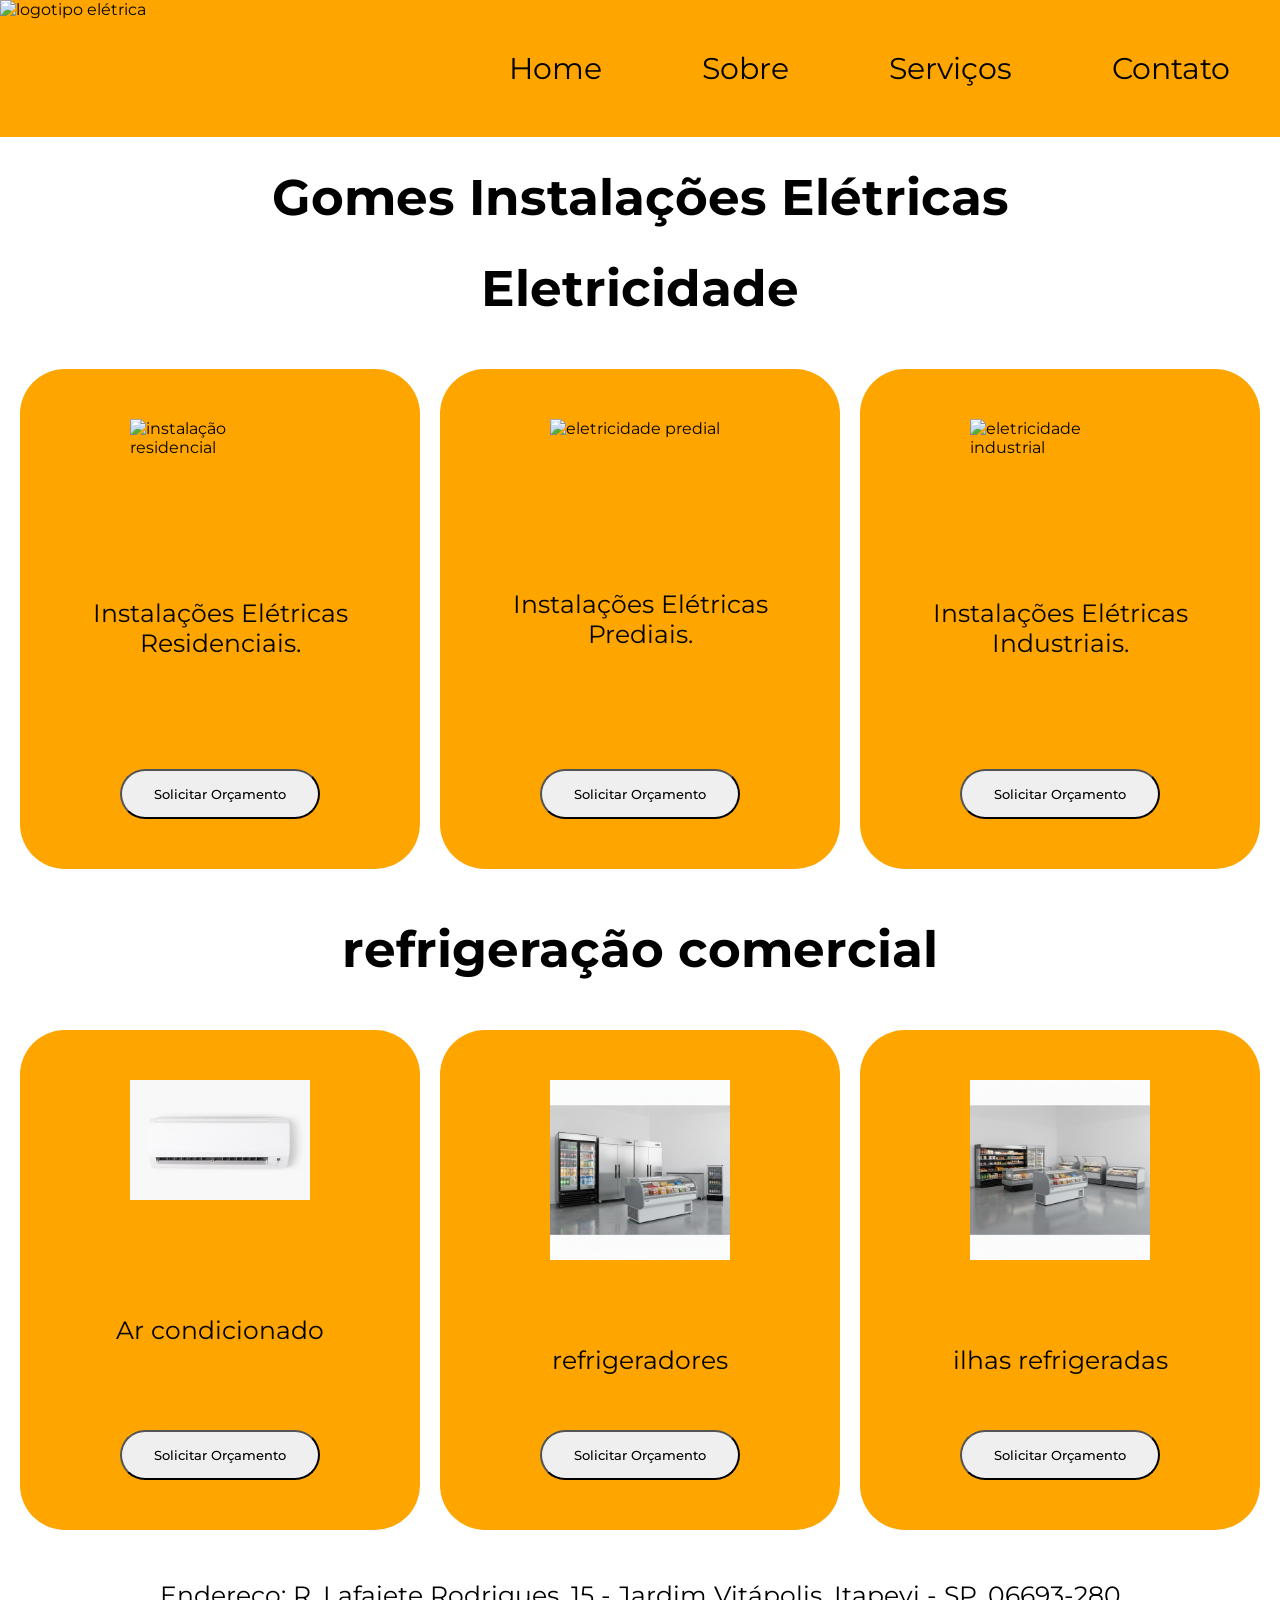
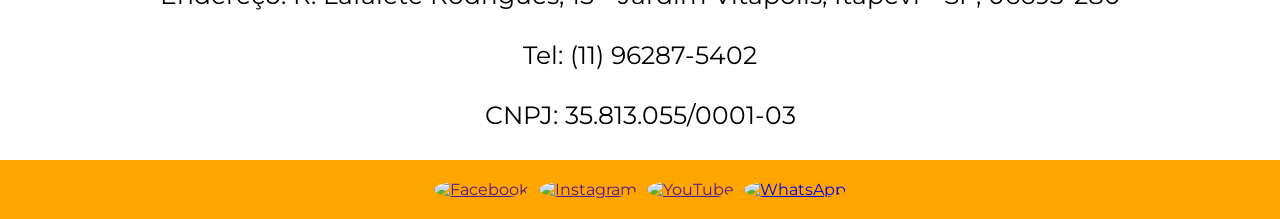
==== index.html @ 7b9756ac "atualizei atualizado" ====
<!DOCTYPE html>
<html lang="pt-br">

<head>
  <meta charset="UTF-8" />
  <meta name="viewport" content="width=device-width, initial-scale=1.0" />
  <link rel="stylesheet" href="style.css" />
  <link rel="shortcut icon" href="fotos/logotipo-eletrica.png" type="image/x-icon" />
</head>
<header>
  <div class="logotipo">
    <img src="fotos/logotipo-eletrica.png" alt="logotipo elétrica" />
  </div>
  <nav>
    <ul id="menu">
      <li class="fechar-mobile">X</li>
      <li><a href="index.html">Home</a></li>
      <li><a href="sobre.html">Sobre</a></li>
      <li><a href="servicos.html">Serviços</a></li>
      <li><a href="contato.html">Contato</a></li>
    </ul>
  </nav>
  <div class="menu-burguer">
    <!-- <a href="https://www.flaticon.com/free-icons/drawer" title="drawer icons">Drawer icons created by Boris farias - Flaticon</a> -->
    <img src="fotos/menu-burguer.png" alt="menu burguer" />
  </div>
</header>

<body>
  <h1>Gomes Instalações Elétricas</h1>
  <h2>Eletricidade</h2>
  <div class="container">
    <div class="cards">
      <img src="fotos/instalação residencial.jpg" alt="instalação residencial" />
      <p>Instalações Elétricas Residenciais.</p>
      <a href="https://wa.me/5511962875402" target="_blank"><button>Solicitar Orçamento</button></a>
    </div>
    <div class="cards">
      <img src="fotos/eletricidade predial.jpg" alt="eletricidade predial" />
      <p>Instalações Elétricas Prediais.</p>
      <a href="https://wa.me/5511962875402" target="_blank"><button>Solicitar Orçamento</button></a>
    </div>
    <div class="cards">
      <img src="fotos/eletricidade industrial.jpg" alt="eletricidade industrial" />
      <p>Instalações Elétricas Industriais.</p>
      <a href="https://wa.me/5511962875402" target="_blank"><button>Solicitar Orçamento</button></a>
    </div>
  </div>
  <h2>refrigeração comercial</h2>
  <div class="container">
    <div class="cards">
      <img src="fotos/ar condicionado.jpg" alt="refrigeração comercial">
      <p>Ar condicionado</p>
      <a href="https://wa.me/5511962875402" target="_blank"><button>Solicitar Orçamento</button></a>
    </div>
    <div class="cards">
      <img src="fotos/refrigeradores.png" alt="refrigeração comercial">
      <p>refrigeradores</p>
      <a href="https://wa.me/5511962875402" target="_blank"><button>Solicitar Orçamento</button></a>
    </div>
    <div class="cards">
      <img src="fotos/ilhas refrigeradas.png" alt="refrigeração comercial">
      <p>ilhas refrigeradas</p>
      <a href="https://wa.me/5511962875402" target="_blank"><button>Solicitar Orçamento</button></a>
    </div>
  </div>
  <p>
    Endereço: R. Lafaiete Rodrigues, 15 - Jardim Vitápolis, Itapevi - SP,
    06693-280
  </p>
  <p>Tel: (11) 96287-5402</p>
  <p>CNPJ: 35.813.055/0001-03</p>
  <footer id="redes-sociais">
    <a href=""><img src="fotos/logo-facebook.jpg" alt="Facebook" /></a>
    <a href=""><img src="fotos/logo-instagram.jpg" alt="Instagram" /></a>
    <a href=""><img src="fotos/logo-youtube.jpg" alt="YouTube" /></a>
    <a href="https://wa.me/5511962875402" target="_blank"><img src="fotos/logo-whatssap.jpg" alt="WhatsApp" /></a>
  </footer>
  <script src="scripts.js"></script>
</body>

</html>
---- style.css ----
/* Importa a Fonte do Google */
@import url('https://fonts.googleapis.com/css2?family=Montserrat:ital,wght@0,100..900;1,100..900&display=swap');

/* ================= RESET E BASE ================= */
* {
  margin: 0;
  padding: 0;
  box-sizing: border-box;
}

body {
  font-family: "Montserrat", sans-serif;
  background-color: white;
}

/* ================= HEADER ================= */
header {
  display: flex;
  justify-content: space-between;
  align-items: stretch;
  background-color: orange;
}

div.logotipo {
  display: flex;
  align-items: center;
}

div.logotipo img {
  height: 100%;
}

nav ul {
  display: flex;
  justify-content: space-between;
  list-style: none;
}

nav li a {
  font-size: 30px;
  text-decoration: none;
  color: black;
  padding: 50px;
}

nav a {
  display: flex;
  align-items: center;
}

nav a:hover {
  cursor: pointer;
  background-color: white;
  border-radius: 50%;
}

div.menu-burguer,
nav>ul>li.fechar-mobile {
  display: none;
  cursor: pointer;
  padding-right: 20px;
}

/* ================= TEXTOS ================= */
h1 {
  text-align: center;
  font-size: 50px;
  margin: 30px 0;
}

h2 {
  text-align: center;
  font-size: 50px;
  margin: 30px 0;
}

p {
  text-align: center;
  font-size: 25px;
  margin: 30px 0;
}

/* ================= CONTAINER E CARDS ================= */
div.container {
  display: grid;
  grid-template-columns: repeat(3, 1fr);
  gap: 20px;
  justify-items: center;
  padding: 20px;
}

div.cards {
  display: flex;
  flex-direction: column;
  align-items: center;
  justify-content: space-between;
  background-color: orange;
  border-radius: 45px;
  padding: 50px 20px;
  width: 100%;
  max-width: 500px;
  min-height: 500px;
  box-sizing: border-box;
}

div.cards img {
  width: 50%;
  margin-bottom: 20px;
}

div.cards p {
  margin-bottom: 20px;
}

div.cards button {
  width: 200px;
  height: 50px;
  font-family: "Montserrat", sans-serif;
  font-weight: 500;
  border-radius: 45px;
  cursor: pointer;
  text-align: center;
}

/* ================= BOTÕES ================= */
button:hover {
  transform: scale(1.05);
  transition: 0.4s ease-in-out;
  background-color: orange;
}

/* ================= FORMULÁRIO ================= */
form,
legend {
  display: flex;
  align-items: center;
  justify-content: center;
  font-size: 30px;
}

form fieldset {
  border: 2px solid orange;
  border-radius: 20px;
  padding: 30px;
  margin: 30px auto;
  max-width: 800px;
  background-color: #fff8f0;
  display: flex;
  flex-direction: column;
  gap: 20px;
}

form label {
  font-size: 1.2rem;
  font-weight: 600;
  color: black;
}

form input[type="text"],
form input[type="email"],
form input[type="tel"],
form textarea {
  width: 100%;
  padding: 12px;
  border-radius: 15px;
  border: 2px solid orange;
  font-size: 1rem;
  font-family: "Montserrat", sans-serif;
}

form input:focus,
form textarea:focus {
  border-color: black;
  outline: none;
  background-color: #fff8f0;
}

form .input {
  display: flex;
  justify-content: center;
  gap: 15px;
}

form .input input[type="submit"],
form .input input[type="reset"] {
  width: 150px;
  padding: 12px 0;
  border-radius: 45px;
  border: 2px solid orange;
  background-color: orange;
  color: white;
  cursor: pointer;
}

form .input input[type="submit"]:hover,
form .input input[type="reset"]:hover {
  background-color: white;
  color: orange;
  transform: scale(1.05);
}

/* ================= RODAPÉ ================= */
div.rodapé {
  text-align: center;
  padding: 10px 0;
}

footer#redes-sociais {
  display: flex;
  justify-content: center;
  gap: 10px;
  background-color: orange;
  padding: 20px 0;
}

footer#redes-sociais img {
  width: 50px;
  height: 50px;
  border-radius: 50%;
  cursor: pointer;
}

footer#redes-sociais img:hover {
  border: 5px solid white;
}

/* ================= RESPONSIVO ================= */

/* Tablets e telas médias */
@media (max-width: 1024px) {
  nav ul {
    display: none;
  }

  div.menu-burguer {
    display: flex;
    align-items: center;
  }

  div.menu-burguer img {
    width: 64px;
  }

  nav ul.menu-mobile {
    display: flex;
    flex-direction: column;
    position: fixed;
    top: 0;
    left: 0;
    width: 100vw;
    height: 100vh;
    background-color: orange;
    padding-top: 100px;
    /* espaço para o topo */
    align-items: center;
    gap: 20px;
  }

  nav>ul.menu-mobile>li.fechar-mobile {
    position: absolute;
    top: 20px;
    right: 20px;
    font-size: 2rem;
  }

  div.container {
    grid-template-columns: repeat(2, 1fr);
  }
}

/* Smartphones maiores */
@media (max-width: 768px) {
  div.container {
    grid-template-columns: 1fr;
  }

  div.menu-burguer img {
    width: 56px;
  }
}

/* Smartphones médios */
@media (max-width: 500px) {
  div.cards {
    width: 90vw;
  }

  div.menu-burguer img {
    width: 40px;
  }
}

/* Celular retrato */
@media screen and (max-width: 768px) and (orientation: portrait) {
  div.container {
    grid-template-columns: 1fr;
  }

  nav ul.menu-mobile li a {
    font-size: 30px;
    /* mantém fonte grande */
    padding: 20px 0;
    /* reduz padding vertical para não cortar texto */
    display: flex;
    justify-content: center;
    align-items: center;
  }
}

/* Celular paisagem */
@media screen and (max-width: 768px) and (orientation: landscape) {
  div.container {
    grid-template-columns: 1fr 1fr;
    justify-items: center;
  }

  nav ul.menu-mobile {
    flex-direction: column;
    /* mantém empilhado */
    justify-content: center;
    align-items: center;
    padding-top: 40px;
    /* ajusta topo para caber texto */
    gap: 8px;
    /* reduz gap para caber tudo */
  }

  nav ul.menu-mobile li a {
    font-size: 30px;
    /* mantém fonte grande */
    padding: 4px 0;
    /* reduz padding vertical para não cortar */
    display: flex;
    justify-content: center;
    align-items: center;
  }

  nav>ul.menu-mobile>li.fechar-mobile {
    font-size: 2rem;
    top: 20px;
    right: 20px;
    position: absolute;
  }
}
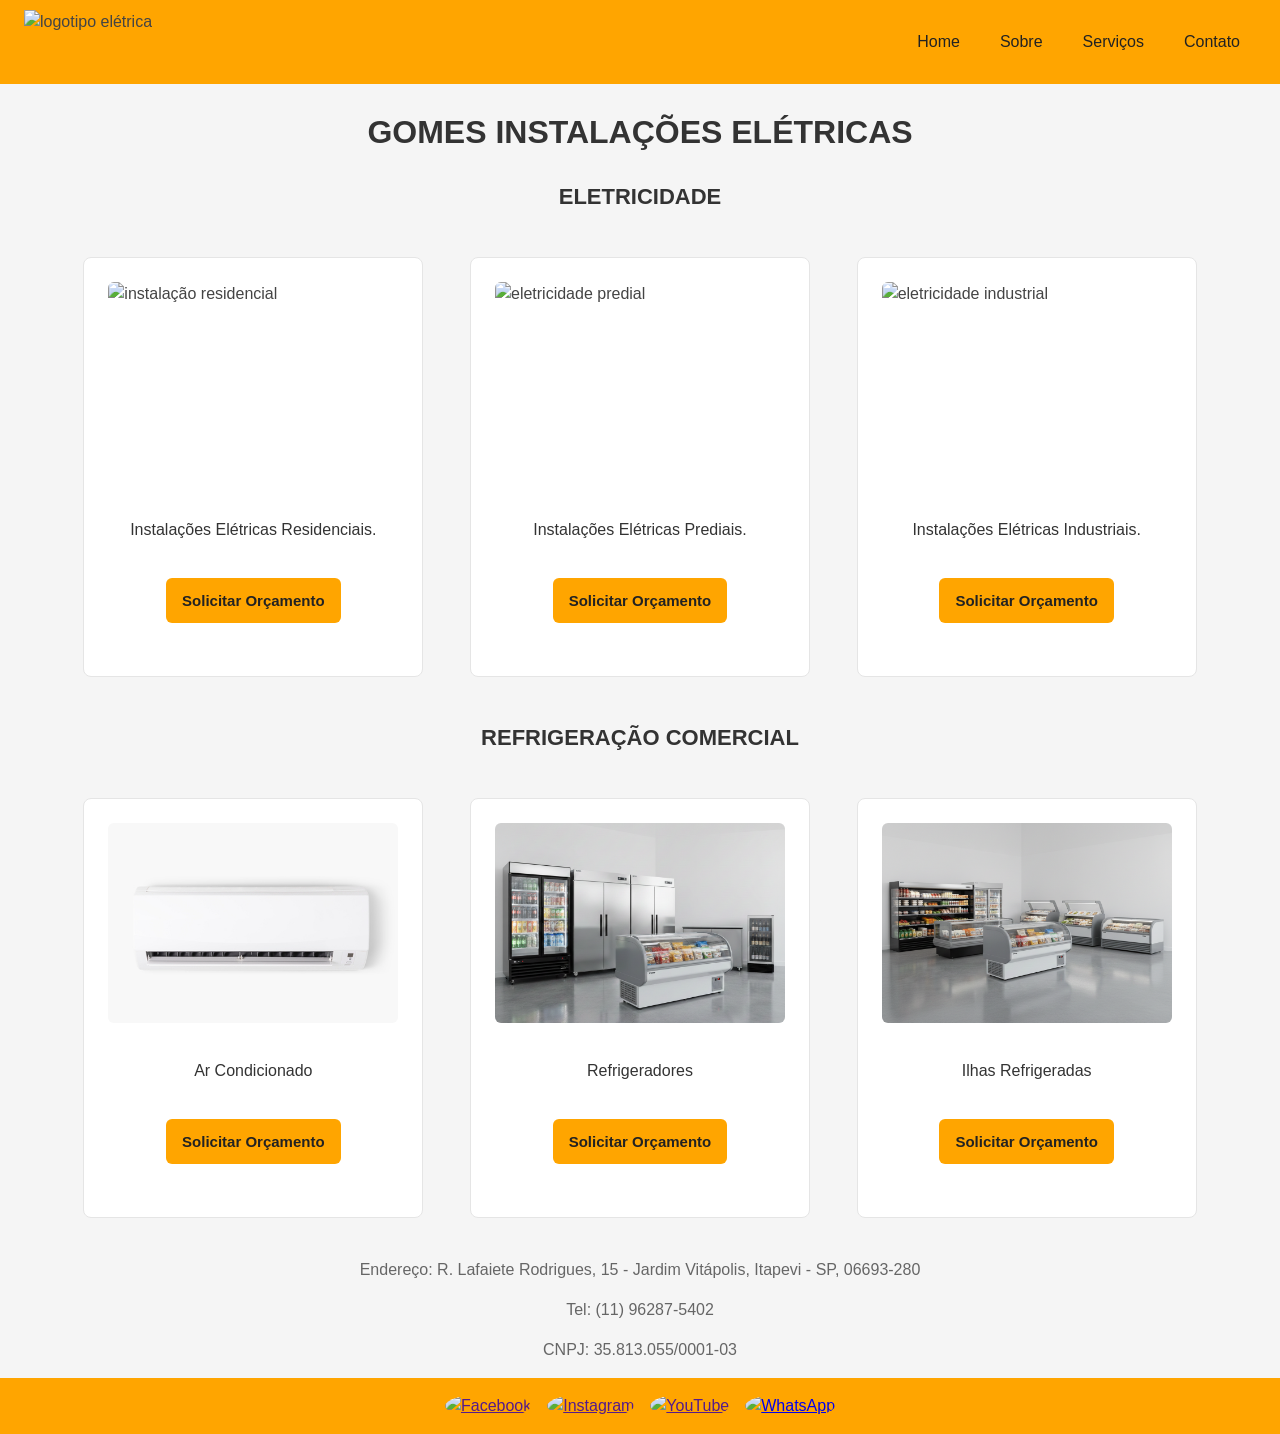
==== commit b6df087f: "[style] Ajustando e Refatorando CSS e Design de Interface" ====
--- a/index.html
+++ b/index.html
@@ -7,69 +7,73 @@
   <link rel="stylesheet" href="style.css" />
   <link rel="shortcut icon" href="fotos/logotipo-eletrica.png" type="image/x-icon" />
 </head>
-<header>
-  <div class="logotipo">
-    <img src="fotos/logotipo-eletrica.png" alt="logotipo elétrica" />
-  </div>
-  <nav>
-    <ul id="menu">
-      <li class="fechar-mobile">X</li>
-      <li><a href="index.html">Home</a></li>
-      <li><a href="sobre.html">Sobre</a></li>
-      <li><a href="servicos.html">Serviços</a></li>
-      <li><a href="contato.html">Contato</a></li>
-    </ul>
-  </nav>
-  <div class="menu-burguer">
-    <!-- <a href="https://www.flaticon.com/free-icons/drawer" title="drawer icons">Drawer icons created by Boris farias - Flaticon</a> -->
-    <img src="fotos/menu-burguer.png" alt="menu burguer" />
-  </div>
-</header>
 
 <body>
-  <h1>Gomes Instalações Elétricas</h1>
-  <h2>Eletricidade</h2>
-  <div class="container">
-    <div class="cards">
-      <img src="fotos/instalação residencial.jpg" alt="instalação residencial" />
-      <p>Instalações Elétricas Residenciais.</p>
-      <a href="https://wa.me/5511962875402" target="_blank"><button>Solicitar Orçamento</button></a>
+  <header>
+    <div class="logotipo">
+      <img src="fotos/logotipo-eletrica.png" alt="logotipo elétrica" />
     </div>
-    <div class="cards">
-      <img src="fotos/eletricidade predial.jpg" alt="eletricidade predial" />
-      <p>Instalações Elétricas Prediais.</p>
-      <a href="https://wa.me/5511962875402" target="_blank"><button>Solicitar Orçamento</button></a>
+    <nav>
+      <ul id="menu">
+        <li class="fechar-mobile">X</li>
+        <li><a href="index.html">Home</a></li>
+        <li><a href="sobre.html">Sobre</a></li>
+        <li><a href="servicos.html">Serviços</a></li>
+        <li><a href="contato.html">Contato</a></li>
+      </ul>
+    </nav>
+    <div class="menu-burguer">
+      <!-- <a href="https://www.flaticon.com/free-icons/drawer" title="drawer icons">Drawer icons created by Boris farias - Flaticon</a> -->
+      <img src="fotos/menu-burguer.png" alt="menu burguer" />
     </div>
-    <div class="cards">
-      <img src="fotos/eletricidade industrial.jpg" alt="eletricidade industrial" />
-      <p>Instalações Elétricas Industriais.</p>
-      <a href="https://wa.me/5511962875402" target="_blank"><button>Solicitar Orçamento</button></a>
+  </header>
+
+  <main>
+    <h1>Gomes Instalações Elétricas</h1>
+    <h2>Eletricidade</h2>
+    <div class="container">
+      <div class="cards">
+        <img src="fotos/instalação residencial.jpg" alt="instalação residencial" />
+        <p>Instalações Elétricas Residenciais.</p>
+        <a href="https://wa.me/5511962875402" target="_blank"><button>Solicitar Orçamento</button></a>
+      </div>
+      <div class="cards">
+        <img src="fotos/eletricidade predial.jpg" alt="eletricidade predial" />
+        <p>Instalações Elétricas Prediais.</p>
+        <a href="https://wa.me/5511962875402" target="_blank"><button>Solicitar Orçamento</button></a>
+      </div>
+      <div class="cards">
+        <img src="fotos/eletricidade industrial.jpg" alt="eletricidade industrial" />
+        <p>Instalações Elétricas Industriais.</p>
+        <a href="https://wa.me/5511962875402" target="_blank"><button>Solicitar Orçamento</button></a>
+      </div>
     </div>
-  </div>
-  <h2>refrigeração comercial</h2>
-  <div class="container">
-    <div class="cards">
-      <img src="fotos/ar condicionado.jpg" alt="refrigeração comercial">
-      <p>Ar condicionado</p>
-      <a href="https://wa.me/5511962875402" target="_blank"><button>Solicitar Orçamento</button></a>
+    <h2>Refrigeração Comercial</h2>
+    <div class="container">
+      <div class="cards">
+        <img src="fotos/ar condicionado.jpg" alt="refrigeração comercial">
+        <p>Ar Condicionado</p>
+        <a href="https://wa.me/5511962875402" target="_blank"><button>Solicitar Orçamento</button></a>
+      </div>
+      <div class="cards">
+        <img src="fotos/refrigeradores.png" alt="refrigeração comercial">
+        <p>Refrigeradores</p>
+        <a href="https://wa.me/5511962875402" target="_blank"><button>Solicitar Orçamento</button></a>
+      </div>
+      <div class="cards">
+        <img src="fotos/ilhas refrigeradas.png" alt="refrigeração comercial">
+        <p>Ilhas Refrigeradas</p>
+        <a href="https://wa.me/5511962875402" target="_blank"><button>Solicitar Orçamento</button></a>
+      </div>
     </div>
-    <div class="cards">
-      <img src="fotos/refrigeradores.png" alt="refrigeração comercial">
-      <p>refrigeradores</p>
-      <a href="https://wa.me/5511962875402" target="_blank"><button>Solicitar Orçamento</button></a>
-    </div>
-    <div class="cards">
-      <img src="fotos/ilhas refrigeradas.png" alt="refrigeração comercial">
-      <p>ilhas refrigeradas</p>
-      <a href="https://wa.me/5511962875402" target="_blank"><button>Solicitar Orçamento</button></a>
-    </div>
-  </div>
-  <p>
-    Endereço: R. Lafaiete Rodrigues, 15 - Jardim Vitápolis, Itapevi - SP,
-    06693-280
-  </p>
-  <p>Tel: (11) 96287-5402</p>
-  <p>CNPJ: 35.813.055/0001-03</p>
+    <p>
+      Endereço: R. Lafaiete Rodrigues, 15 - Jardim Vitápolis, Itapevi - SP,
+      06693-280
+    </p>
+    <p>Tel: (11) 96287-5402</p>
+    <p>CNPJ: 35.813.055/0001-03</p>
+  </main>
+
   <footer id="redes-sociais">
     <a href=""><img src="fotos/logo-facebook.jpg" alt="Facebook" /></a>
     <a href=""><img src="fotos/logo-instagram.jpg" alt="Instagram" /></a>
@@ -79,4 +83,4 @@
   <script src="scripts.js"></script>
 </body>
 
-</html>+</html>
--- a/style.css
+++ b/style.css
@@ -1,6 +1,3 @@
-/* Importa a Fonte do Google */
-@import url('https://fonts.googleapis.com/css2?family=Montserrat:ital,wght@0,100..900;1,100..900&display=swap');
-
 /* ================= RESET E BASE ================= */
 * {
   margin: 0;
@@ -8,17 +5,31 @@
   box-sizing: border-box;
 }
 
+html {
+  font-size: 16px;
+}
+
 body {
   font-family: "Montserrat", sans-serif;
-  background-color: white;
+  background-color: #f5f5f5;
+  line-height: 1.5;
+  color: #444;
+  display: flex;
+  flex-direction: column;
+  min-height: 100vh;
+}
+
+main {
+  flex: 1;
 }
 
 /* ================= HEADER ================= */
 header {
   display: flex;
   justify-content: space-between;
-  align-items: stretch;
-  background-color: orange;
+  align-items: center;
+  background-color: #ffa500;
+  padding: 0.625rem 1.5rem;
 }
 
 div.logotipo {
@@ -27,20 +38,22 @@
 }
 
 div.logotipo img {
-  height: 100%;
+  height: 4rem;
 }
 
 nav ul {
   display: flex;
-  justify-content: space-between;
   list-style: none;
+  gap: 0.5rem;
 }
 
 nav li a {
-  font-size: 30px;
+  font-size: 1rem;
   text-decoration: none;
-  color: black;
-  padding: 50px;
+  color: #222;
+  padding: 0.5rem 1rem;
+  border-radius: 0.25rem;
+  transition: background-color 0.2s;
 }
 
 nav a {
@@ -50,295 +63,306 @@
 
 nav a:hover {
   cursor: pointer;
-  background-color: white;
-  border-radius: 50%;
+  background-color: rgba(255, 255, 255, 0.5);
 }
 
 div.menu-burguer,
-nav>ul>li.fechar-mobile {
+nav > ul > li.fechar-mobile {
   display: none;
   cursor: pointer;
-  padding-right: 20px;
 }
 
 /* ================= TEXTOS ================= */
+h1, h2, p {
+  text-align: center;
+  color: #333;
+}
+
 h1 {
-  text-align: center;
-  font-size: 50px;
-  margin: 30px 0;
+  font-size: 2rem;
+  margin: 1.5rem 0;
+  font-weight: 600;
+  text-transform: uppercase;
 }
 
 h2 {
-  text-align: center;
-  font-size: 50px;
-  margin: 30px 0;
+  font-size: 1.375rem;
+  margin: 1.25rem 0;
+  font-weight: 600;
+  text-transform: uppercase;
 }
 
 p {
-  text-align: center;
-  font-size: 25px;
-  margin: 30px 0;
+  font-size: 1rem;
+  margin: 1rem 0;
+  color: #666;
 }
 
 /* ================= CONTAINER E CARDS ================= */
 div.container {
   display: grid;
   grid-template-columns: repeat(3, 1fr);
-  gap: 20px;
+  gap: 1.5rem;
   justify-items: center;
-  padding: 20px;
+  padding: 1.5rem 2rem;
+  max-width: 1200px;
+  margin: 0 auto;
 }
 
 div.cards {
   display: flex;
   flex-direction: column;
   align-items: center;
-  justify-content: space-between;
-  background-color: orange;
-  border-radius: 45px;
-  padding: 50px 20px;
-  width: 100%;
-  max-width: 500px;
-  min-height: 500px;
+  justify-content: flex-start;
+  background-color: #fff;
+  border: 1px solid #e5e5e5;
+  border-radius: 0.5rem;
+  padding: 1.5rem;
+  width: 100%;
+  max-width: 340px;
+  min-height: 420px;
   box-sizing: border-box;
 }
 
 div.cards img {
-  width: 50%;
-  margin-bottom: 20px;
+  width: 100%;
+  height: 200px;
+  object-fit: cover;
+  object-position: center;
+  border-radius: 0.375rem;
+  display: block;
 }
 
 div.cards p {
-  margin-bottom: 20px;
+  margin: 1.25rem 0;
+  font-size: 1rem;
+  font-weight: 500;
+  color: #333;
+  text-align: center;
+  min-height: 3.5rem;
+  line-height: 1.4;
+  display: flex;
+  align-items: center;
+  justify-content: center;
 }
 
 div.cards button {
-  width: 200px;
-  height: 50px;
+  width: 100%;
+  max-width: 280px;
+  padding: 0.875rem 1rem;
+  font-weight: 600;
+  font-size: 0.9375rem;
+  border-radius: 0.375rem;
+  cursor: pointer;
+  background-color: #ffa500;
+  color: #222;
+  border: none;
+  transition: background-color 0.2s;
+  margin-top: auto;
+}
+
+div.cards button:hover {
+  background-color: #e69500;
+}
+
+/* ================= CONTATO ================= */
+.contato-container {
+  max-width: 600px;
+  margin: 0 auto;
+  padding: 0 1.5rem;
+}
+
+form {
+  width: 100%;
+}
+
+form legend {
+  display: block;
+  font-size: 1.25rem;
+  text-align: center;
+  margin-bottom: 1rem;
+  font-weight: 500;
+  color: #444;
+}
+
+form fieldset {
+  border: 1px solid #ddd;
+  border-radius: 0.5rem;
+  padding: 1.5rem;
+  margin: 0 auto 1.5rem;
+  display: flex;
+  flex-direction: column;
+  gap: 1rem;
+}
+
+.form-group {
+  display: flex;
+  flex-direction: column;
+  gap: 0.25rem;
+}
+
+form label {
+  font-size: 1rem;
+  font-weight: 500;
+  color: #444;
+}
+
+form input,
+form textarea {
+  width: 100%;
+  padding: 0.75rem;
+  border-radius: 0.375rem;
+  border: 1px solid #ccc;
   font-family: "Montserrat", sans-serif;
-  font-weight: 500;
-  border-radius: 45px;
-  cursor: pointer;
-  text-align: center;
-}
-
-/* ================= BOTÕES ================= */
-button:hover {
-  transform: scale(1.05);
-  transition: 0.4s ease-in-out;
-  background-color: orange;
-}
-
-/* ================= FORMULÁRIO ================= */
-form,
-legend {
-  display: flex;
-  align-items: center;
-  justify-content: center;
-  font-size: 30px;
-}
-
-form fieldset {
-  border: 2px solid orange;
-  border-radius: 20px;
-  padding: 30px;
-  margin: 30px auto;
-  max-width: 800px;
-  background-color: #fff8f0;
-  display: flex;
-  flex-direction: column;
-  gap: 20px;
-}
-
-form label {
-  font-size: 1.2rem;
-  font-weight: 600;
-  color: black;
-}
-
-form input[type="text"],
-form input[type="email"],
-form input[type="tel"],
+  font-size: 1rem;
+  background-color: #fff;
+}
+
 form textarea {
-  width: 100%;
-  padding: 12px;
-  border-radius: 15px;
-  border: 2px solid orange;
-  font-size: 1rem;
-  font-family: "Montserrat", sans-serif;
+  resize: vertical;
+  min-height: 75px;
 }
 
 form input:focus,
 form textarea:focus {
-  border-color: black;
+  border-color: #ffa500;
   outline: none;
-  background-color: #fff8f0;
-}
-
-form .input {
+}
+
+.form-buttons {
   display: flex;
   justify-content: center;
-  gap: 15px;
-}
-
-form .input input[type="submit"],
-form .input input[type="reset"] {
-  width: 150px;
-  padding: 12px 0;
-  border-radius: 45px;
-  border: 2px solid orange;
-  background-color: orange;
-  color: white;
-  cursor: pointer;
-}
-
-form .input input[type="submit"]:hover,
-form .input input[type="reset"]:hover {
-  background-color: white;
-  color: orange;
-  transform: scale(1.05);
+  gap: 0.75rem;
+  flex-wrap: wrap;
+}
+
+.form-buttons input[type="submit"],
+.form-buttons input[type="reset"] {
+  min-width: 100px;
+  padding: 0.75rem 1.5rem;
+  border-radius: 0.375rem;
+  border: none;
+  background-color: #ffa500;
+  color: #222;
+  cursor: pointer;
+  font-weight: 600;
+  font-size: 0.9375rem;
+  transition: background-color 0.2s;
+}
+
+.form-buttons input[type="submit"]:hover,
+.form-buttons input[type="reset"]:hover {
+  background-color: #e69500;
+}
+
+.contato-info {
+  text-align: center;
+  margin: 1rem 0;
+}
+
+.contato-info p {
+  font-size: 0.9375rem;
+  margin: 0.5rem 0;
 }
 
 /* ================= RODAPÉ ================= */
 div.rodapé {
   text-align: center;
-  padding: 10px 0;
+  padding: 0.375rem 0;
 }
 
 footer#redes-sociais {
   display: flex;
   justify-content: center;
-  gap: 10px;
-  background-color: orange;
-  padding: 20px 0;
+  gap: 1rem;
+  background-color: #ffa500;
+  padding: 1rem 0;
+  flex-wrap: wrap;
 }
 
 footer#redes-sociais img {
-  width: 50px;
-  height: 50px;
+  width: 2.5rem;
+  height: 2.5rem;
   border-radius: 50%;
   cursor: pointer;
+  transition: transform 0.2s;
 }
 
 footer#redes-sociais img:hover {
-  border: 5px solid white;
+  transform: scale(1.1);
 }
 
 /* ================= RESPONSIVO ================= */
 
-/* Tablets e telas médias */
+/* Tablets */
 @media (max-width: 1024px) {
-  nav ul {
-    display: none;
-  }
-
-  div.menu-burguer {
-    display: flex;
-    align-items: center;
-  }
-
-  div.menu-burguer img {
-    width: 64px;
-  }
+  nav ul { display: none; }
+  div.menu-burguer { display: flex; align-items: center; }
+  div.menu-burguer img { width: 2rem; }
 
   nav ul.menu-mobile {
     display: flex;
     flex-direction: column;
     position: fixed;
-    top: 0;
-    left: 0;
-    width: 100vw;
-    height: 100vh;
-    background-color: orange;
-    padding-top: 100px;
-    /* espaço para o topo */
-    align-items: center;
-    gap: 20px;
-  }
-
-  nav>ul.menu-mobile>li.fechar-mobile {
-    position: absolute;
-    top: 20px;
-    right: 20px;
-    font-size: 2rem;
+    top: 0; left: 0;
+    width: 100vw; height: 100vh;
+    background-color: #ffa500;
+    padding-top: 4rem;
+    align-items: center; gap: 1rem;
+  }
+
+  nav > ul.menu-mobile > li.fechar-mobile {
+    position: absolute; top: 0.75rem; right: 0.75rem; font-size: 1.25rem;
   }
 
   div.container {
     grid-template-columns: repeat(2, 1fr);
-  }
-}
-
-/* Smartphones maiores */
+    padding: 0.75rem;
+    gap: 0.75rem;
+  }
+
+  .contato-container { padding: 0 0.75rem; }
+  form fieldset { padding: 0.75rem; }
+}
+
+/* Smartphones */
 @media (max-width: 768px) {
-  div.container {
-    grid-template-columns: 1fr;
-  }
-
-  div.menu-burguer img {
-    width: 56px;
-  }
-}
-
-/* Smartphones médios */
-@media (max-width: 500px) {
-  div.cards {
-    width: 90vw;
-  }
-
-  div.menu-burguer img {
-    width: 40px;
-  }
-}
-
-/* Celular retrato */
-@media screen and (max-width: 768px) and (orientation: portrait) {
-  div.container {
-    grid-template-columns: 1fr;
-  }
-
-  nav ul.menu-mobile li a {
-    font-size: 30px;
-    /* mantém fonte grande */
-    padding: 20px 0;
-    /* reduz padding vertical para não cortar texto */
-    display: flex;
-    justify-content: center;
-    align-items: center;
-  }
-}
-
-/* Celular paisagem */
-@media screen and (max-width: 768px) and (orientation: landscape) {
-  div.container {
-    grid-template-columns: 1fr 1fr;
-    justify-items: center;
-  }
-
-  nav ul.menu-mobile {
-    flex-direction: column;
-    /* mantém empilhado */
-    justify-content: center;
-    align-items: center;
-    padding-top: 40px;
-    /* ajusta topo para caber texto */
-    gap: 8px;
-    /* reduz gap para caber tudo */
-  }
-
-  nav ul.menu-mobile li a {
-    font-size: 30px;
-    /* mantém fonte grande */
-    padding: 4px 0;
-    /* reduz padding vertical para não cortar */
-    display: flex;
-    justify-content: center;
-    align-items: center;
-  }
-
-  nav>ul.menu-mobile>li.fechar-mobile {
-    font-size: 2rem;
-    top: 20px;
-    right: 20px;
-    position: absolute;
-  }
-}+  div.container { grid-template-columns: 1fr; }
+  header { padding: 0.5rem 1rem; }
+  div.logotipo img { height: 2.5rem; }
+  div.menu-burguer img { width: 1.75rem; }
+
+  h1 { font-size: 1.5rem; margin: 1rem 0; }
+  h2 { font-size: 1.125rem; margin: 1rem 0; }
+  p { font-size: 0.9375rem; margin: 0.75rem 0; }
+
+  .contato-container { padding: 0 1rem; }
+  form legend { font-size: 1rem; }
+  form fieldset { padding: 1rem; margin: 0 auto 1rem; }
+  .form-buttons { flex-direction: column; align-items: stretch; gap: 0.5rem; }
+  .form-buttons input { width: 100%; }
+  .contato-info p { font-size: 0.9375rem; }
+}
+
+/* Smartphones pequenos */
+@media (max-width: 480px) {
+  div.cards { 
+    max-width: 100%; 
+    min-height: 380px; 
+    padding: 1.25rem; 
+  }
+  div.cards img { 
+    width: 100%;
+    height: 180px;
+  }
+  div.cards p {
+    min-height: 3rem;
+    font-size: 0.9375rem;
+  }
+  nav li a { font-size: 0.9375rem; padding: 0.5rem 1rem; }
+  h1 { font-size: 1.375rem; }
+  h2 { font-size: 1.0625rem; }
+  p { font-size: 0.875rem; }
+  form label { font-size: 0.9375rem; }
+  .contato-info p { font-size: 0.875rem; }
+}
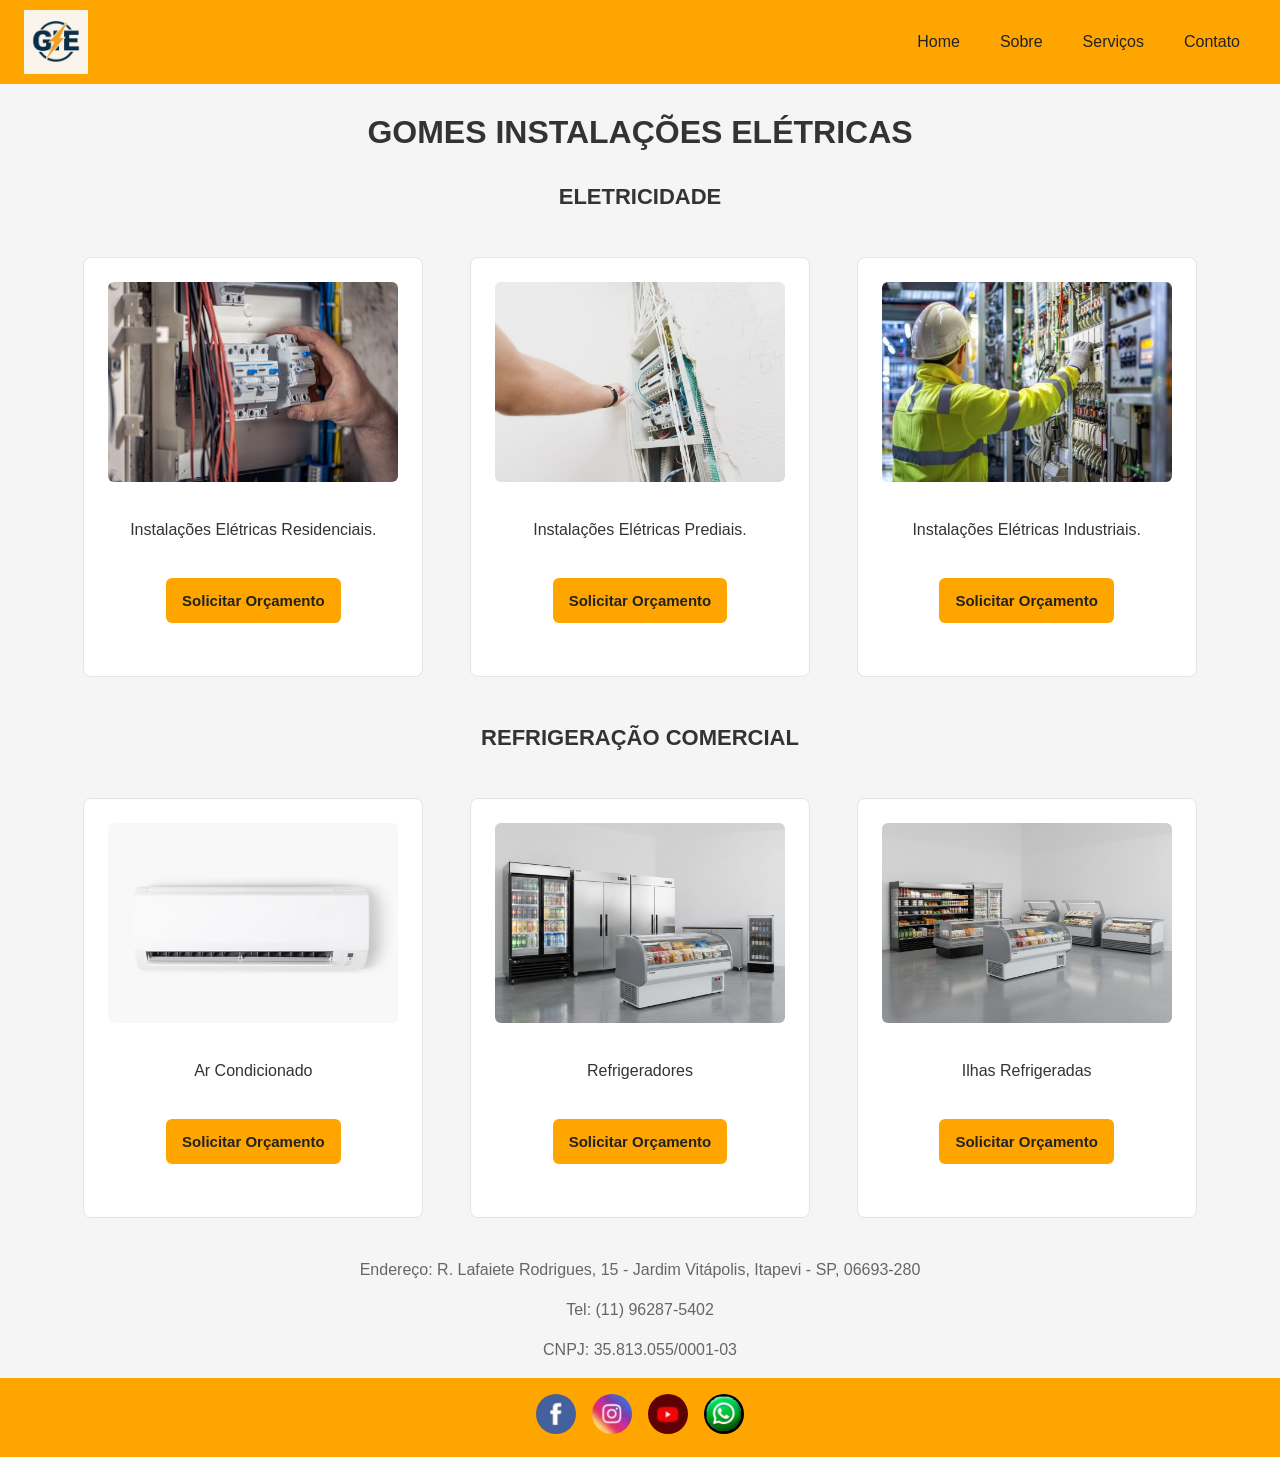
==== commit 95fab778: "[refactor] Mudando a Arquitetura de Pastas para arquitetura mais limpa" ====
--- a/index.html
+++ b/index.html
@@ -4,27 +4,27 @@
 <head>
   <meta charset="UTF-8" />
   <meta name="viewport" content="width=device-width, initial-scale=1.0" />
-  <link rel="stylesheet" href="style.css" />
-  <link rel="shortcut icon" href="fotos/logotipo-eletrica.png" type="image/x-icon" />
+  <link rel="stylesheet" href="src/styles/style.css" />
+  <link rel="shortcut icon" href="src/assets/img/logotipo-eletrica.png" type="image/x-icon" />
 </head>
 
 <body>
   <header>
     <div class="logotipo">
-      <img src="fotos/logotipo-eletrica.png" alt="logotipo elétrica" />
+      <img src="src/assets/img/logotipo-eletrica.png" alt="logotipo elétrica" />
     </div>
     <nav>
       <ul id="menu">
         <li class="fechar-mobile">X</li>
-        <li><a href="index.html">Home</a></li>
-        <li><a href="sobre.html">Sobre</a></li>
-        <li><a href="servicos.html">Serviços</a></li>
-        <li><a href="contato.html">Contato</a></li>
+        <li><a href="#">Home</a></li>
+        <li><a href="src/pages/sobre.html">Sobre</a></li>
+        <li><a href="src/pages/servicos.html">Serviços</a></li>
+        <li><a href="src/pages/contato.html">Contato</a></li>
       </ul>
     </nav>
     <div class="menu-burguer">
       <!-- <a href="https://www.flaticon.com/free-icons/drawer" title="drawer icons">Drawer icons created by Boris farias - Flaticon</a> -->
-      <img src="fotos/menu-burguer.png" alt="menu burguer" />
+      <img src="src/assets/img/menu-burguer.png" alt="menu burguer" />
     </div>
   </header>
 
@@ -33,17 +33,17 @@
     <h2>Eletricidade</h2>
     <div class="container">
       <div class="cards">
-        <img src="fotos/instalação residencial.jpg" alt="instalação residencial" />
+        <img src="src/assets/img/instalação residencial.jpg" alt="instalação residencial" />
         <p>Instalações Elétricas Residenciais.</p>
         <a href="https://wa.me/5511962875402" target="_blank"><button>Solicitar Orçamento</button></a>
       </div>
       <div class="cards">
-        <img src="fotos/eletricidade predial.jpg" alt="eletricidade predial" />
+        <img src="src/assets/img/eletricidade predial.jpg" alt="eletricidade predial" />
         <p>Instalações Elétricas Prediais.</p>
         <a href="https://wa.me/5511962875402" target="_blank"><button>Solicitar Orçamento</button></a>
       </div>
       <div class="cards">
-        <img src="fotos/eletricidade industrial.jpg" alt="eletricidade industrial" />
+        <img src="src/assets/img/eletricidade industrial.jpg" alt="eletricidade industrial" />
         <p>Instalações Elétricas Industriais.</p>
         <a href="https://wa.me/5511962875402" target="_blank"><button>Solicitar Orçamento</button></a>
       </div>
@@ -51,17 +51,17 @@
     <h2>Refrigeração Comercial</h2>
     <div class="container">
       <div class="cards">
-        <img src="fotos/ar condicionado.jpg" alt="refrigeração comercial">
+        <img src="src/assets/img/ar condicionado.jpg" alt="refrigeração comercial">
         <p>Ar Condicionado</p>
         <a href="https://wa.me/5511962875402" target="_blank"><button>Solicitar Orçamento</button></a>
       </div>
       <div class="cards">
-        <img src="fotos/refrigeradores.png" alt="refrigeração comercial">
+        <img src="src/assets/img/refrigeradores.png" alt="refrigeração comercial">
         <p>Refrigeradores</p>
         <a href="https://wa.me/5511962875402" target="_blank"><button>Solicitar Orçamento</button></a>
       </div>
       <div class="cards">
-        <img src="fotos/ilhas refrigeradas.png" alt="refrigeração comercial">
+        <img src="src/assets/img/ilhas refrigeradas.png" alt="refrigeração comercial">
         <p>Ilhas Refrigeradas</p>
         <a href="https://wa.me/5511962875402" target="_blank"><button>Solicitar Orçamento</button></a>
       </div>
@@ -75,12 +75,12 @@
   </main>
 
   <footer id="redes-sociais">
-    <a href=""><img src="fotos/logo-facebook.jpg" alt="Facebook" /></a>
-    <a href=""><img src="fotos/logo-instagram.jpg" alt="Instagram" /></a>
-    <a href=""><img src="fotos/logo-youtube.jpg" alt="YouTube" /></a>
-    <a href="https://wa.me/5511962875402" target="_blank"><img src="fotos/logo-whatssap.jpg" alt="WhatsApp" /></a>
+    <a href=""><img src="src/assets/img/logo-facebook.jpg" alt="Facebook" /></a>
+    <a href=""><img src="src/assets/img/logo-instagram.jpg" alt="Instagram" /></a>
+    <a href=""><img src="src/assets/img/logo-youtube.jpg" alt="YouTube" /></a>
+    <a href="https://wa.me/5511962875402" target="_blank"><img src="src/assets/img/logo-whatssap.jpg" alt="WhatsApp" /></a>
   </footer>
-  <script src="scripts.js"></script>
+  <script src="src/scripts/scripts.js"></script>
 </body>
 
 </html>
--- a/src/styles/style.css
+++ b/src/styles/style.css
@@ -0,0 +1,368 @@
+/* ================= RESET E BASE ================= */
+* {
+  margin: 0;
+  padding: 0;
+  box-sizing: border-box;
+}
+
+html {
+  font-size: 16px;
+}
+
+body {
+  font-family: "Montserrat", sans-serif;
+  background-color: #f5f5f5;
+  line-height: 1.5;
+  color: #444;
+  display: flex;
+  flex-direction: column;
+  min-height: 100vh;
+}
+
+main {
+  flex: 1;
+}
+
+/* ================= HEADER ================= */
+header {
+  display: flex;
+  justify-content: space-between;
+  align-items: center;
+  background-color: #ffa500;
+  padding: 0.625rem 1.5rem;
+}
+
+div.logotipo {
+  display: flex;
+  align-items: center;
+}
+
+div.logotipo img {
+  height: 4rem;
+}
+
+nav ul {
+  display: flex;
+  list-style: none;
+  gap: 0.5rem;
+}
+
+nav li a {
+  font-size: 1rem;
+  text-decoration: none;
+  color: #222;
+  padding: 0.5rem 1rem;
+  border-radius: 0.25rem;
+  transition: background-color 0.2s;
+}
+
+nav a {
+  display: flex;
+  align-items: center;
+}
+
+nav a:hover {
+  cursor: pointer;
+  background-color: rgba(255, 255, 255, 0.5);
+}
+
+div.menu-burguer,
+nav > ul > li.fechar-mobile {
+  display: none;
+  cursor: pointer;
+}
+
+/* ================= TEXTOS ================= */
+h1, h2, p {
+  text-align: center;
+  color: #333;
+}
+
+h1 {
+  font-size: 2rem;
+  margin: 1.5rem 0;
+  font-weight: 600;
+  text-transform: uppercase;
+}
+
+h2 {
+  font-size: 1.375rem;
+  margin: 1.25rem 0;
+  font-weight: 600;
+  text-transform: uppercase;
+}
+
+p {
+  font-size: 1rem;
+  margin: 1rem 0;
+  color: #666;
+}
+
+/* ================= CONTAINER E CARDS ================= */
+div.container {
+  display: grid;
+  grid-template-columns: repeat(3, 1fr);
+  gap: 1.5rem;
+  justify-items: center;
+  padding: 1.5rem 2rem;
+  max-width: 1200px;
+  margin: 0 auto;
+}
+
+div.cards {
+  display: flex;
+  flex-direction: column;
+  align-items: center;
+  justify-content: flex-start;
+  background-color: #fff;
+  border: 1px solid #e5e5e5;
+  border-radius: 0.5rem;
+  padding: 1.5rem;
+  width: 100%;
+  max-width: 340px;
+  min-height: 420px;
+  box-sizing: border-box;
+}
+
+div.cards img {
+  width: 100%;
+  height: 200px;
+  object-fit: cover;
+  object-position: center;
+  border-radius: 0.375rem;
+  display: block;
+}
+
+div.cards p {
+  margin: 1.25rem 0;
+  font-size: 1rem;
+  font-weight: 500;
+  color: #333;
+  text-align: center;
+  min-height: 3.5rem;
+  line-height: 1.4;
+  display: flex;
+  align-items: center;
+  justify-content: center;
+}
+
+div.cards button {
+  width: 100%;
+  max-width: 280px;
+  padding: 0.875rem 1rem;
+  font-weight: 600;
+  font-size: 0.9375rem;
+  border-radius: 0.375rem;
+  cursor: pointer;
+  background-color: #ffa500;
+  color: #222;
+  border: none;
+  transition: background-color 0.2s;
+  margin-top: auto;
+}
+
+div.cards button:hover {
+  background-color: #e69500;
+}
+
+/* ================= CONTATO ================= */
+.contato-container {
+  max-width: 600px;
+  margin: 0 auto;
+  padding: 0 1.5rem;
+}
+
+form {
+  width: 100%;
+}
+
+form legend {
+  display: block;
+  font-size: 1.25rem;
+  text-align: center;
+  margin-bottom: 1rem;
+  font-weight: 500;
+  color: #444;
+}
+
+form fieldset {
+  border: 1px solid #ddd;
+  border-radius: 0.5rem;
+  padding: 1.5rem;
+  margin: 0 auto 1.5rem;
+  display: flex;
+  flex-direction: column;
+  gap: 1rem;
+}
+
+.form-group {
+  display: flex;
+  flex-direction: column;
+  gap: 0.25rem;
+}
+
+form label {
+  font-size: 1rem;
+  font-weight: 500;
+  color: #444;
+}
+
+form input,
+form textarea {
+  width: 100%;
+  padding: 0.75rem;
+  border-radius: 0.375rem;
+  border: 1px solid #ccc;
+  font-family: "Montserrat", sans-serif;
+  font-size: 1rem;
+  background-color: #fff;
+}
+
+form textarea {
+  resize: vertical;
+  min-height: 75px;
+}
+
+form input:focus,
+form textarea:focus {
+  border-color: #ffa500;
+  outline: none;
+}
+
+.form-buttons {
+  display: flex;
+  justify-content: center;
+  gap: 0.75rem;
+  flex-wrap: wrap;
+}
+
+.form-buttons input[type="submit"],
+.form-buttons input[type="reset"] {
+  min-width: 100px;
+  padding: 0.75rem 1.5rem;
+  border-radius: 0.375rem;
+  border: none;
+  background-color: #ffa500;
+  color: #222;
+  cursor: pointer;
+  font-weight: 600;
+  font-size: 0.9375rem;
+  transition: background-color 0.2s;
+}
+
+.form-buttons input[type="submit"]:hover,
+.form-buttons input[type="reset"]:hover {
+  background-color: #e69500;
+}
+
+.contato-info {
+  text-align: center;
+  margin: 1rem 0;
+}
+
+.contato-info p {
+  font-size: 0.9375rem;
+  margin: 0.5rem 0;
+}
+
+/* ================= RODAPÉ ================= */
+div.rodapé {
+  text-align: center;
+  padding: 0.375rem 0;
+}
+
+footer#redes-sociais {
+  display: flex;
+  justify-content: center;
+  gap: 1rem;
+  background-color: #ffa500;
+  padding: 1rem 0;
+  flex-wrap: wrap;
+}
+
+footer#redes-sociais img {
+  width: 2.5rem;
+  height: 2.5rem;
+  border-radius: 50%;
+  cursor: pointer;
+  transition: transform 0.2s;
+}
+
+footer#redes-sociais img:hover {
+  transform: scale(1.1);
+}
+
+/* ================= RESPONSIVO ================= */
+
+/* Tablets */
+@media (max-width: 1024px) {
+  nav ul { display: none; }
+  div.menu-burguer { display: flex; align-items: center; }
+  div.menu-burguer img { width: 2rem; }
+
+  nav ul.menu-mobile {
+    display: flex;
+    flex-direction: column;
+    position: fixed;
+    top: 0; left: 0;
+    width: 100vw; height: 100vh;
+    background-color: #ffa500;
+    padding-top: 4rem;
+    align-items: center; gap: 1rem;
+  }
+
+  nav > ul.menu-mobile > li.fechar-mobile {
+    position: absolute; top: 0.75rem; right: 0.75rem; font-size: 1.25rem;
+  }
+
+  div.container {
+    grid-template-columns: repeat(2, 1fr);
+    padding: 0.75rem;
+    gap: 0.75rem;
+  }
+
+  .contato-container { padding: 0 0.75rem; }
+  form fieldset { padding: 0.75rem; }
+}
+
+/* Smartphones */
+@media (max-width: 768px) {
+  div.container { grid-template-columns: 1fr; }
+  header { padding: 0.5rem 1rem; }
+  div.logotipo img { height: 2.5rem; }
+  div.menu-burguer img { width: 1.75rem; }
+
+  h1 { font-size: 1.5rem; margin: 1rem 0; }
+  h2 { font-size: 1.125rem; margin: 1rem 0; }
+  p { font-size: 0.9375rem; margin: 0.75rem 0; }
+
+  .contato-container { padding: 0 1rem; }
+  form legend { font-size: 1rem; }
+  form fieldset { padding: 1rem; margin: 0 auto 1rem; }
+  .form-buttons { flex-direction: column; align-items: stretch; gap: 0.5rem; }
+  .form-buttons input { width: 100%; }
+  .contato-info p { font-size: 0.9375rem; }
+}
+
+/* Smartphones pequenos */
+@media (max-width: 480px) {
+  div.cards { 
+    max-width: 100%; 
+    min-height: 380px; 
+    padding: 1.25rem; 
+  }
+  div.cards img { 
+    width: 100%;
+    height: 180px;
+  }
+  div.cards p {
+    min-height: 3rem;
+    font-size: 0.9375rem;
+  }
+  nav li a { font-size: 0.9375rem; padding: 0.5rem 1rem; }
+  h1 { font-size: 1.375rem; }
+  h2 { font-size: 1.0625rem; }
+  p { font-size: 0.875rem; }
+  form label { font-size: 0.9375rem; }
+  .contato-info p { font-size: 0.875rem; }
+}
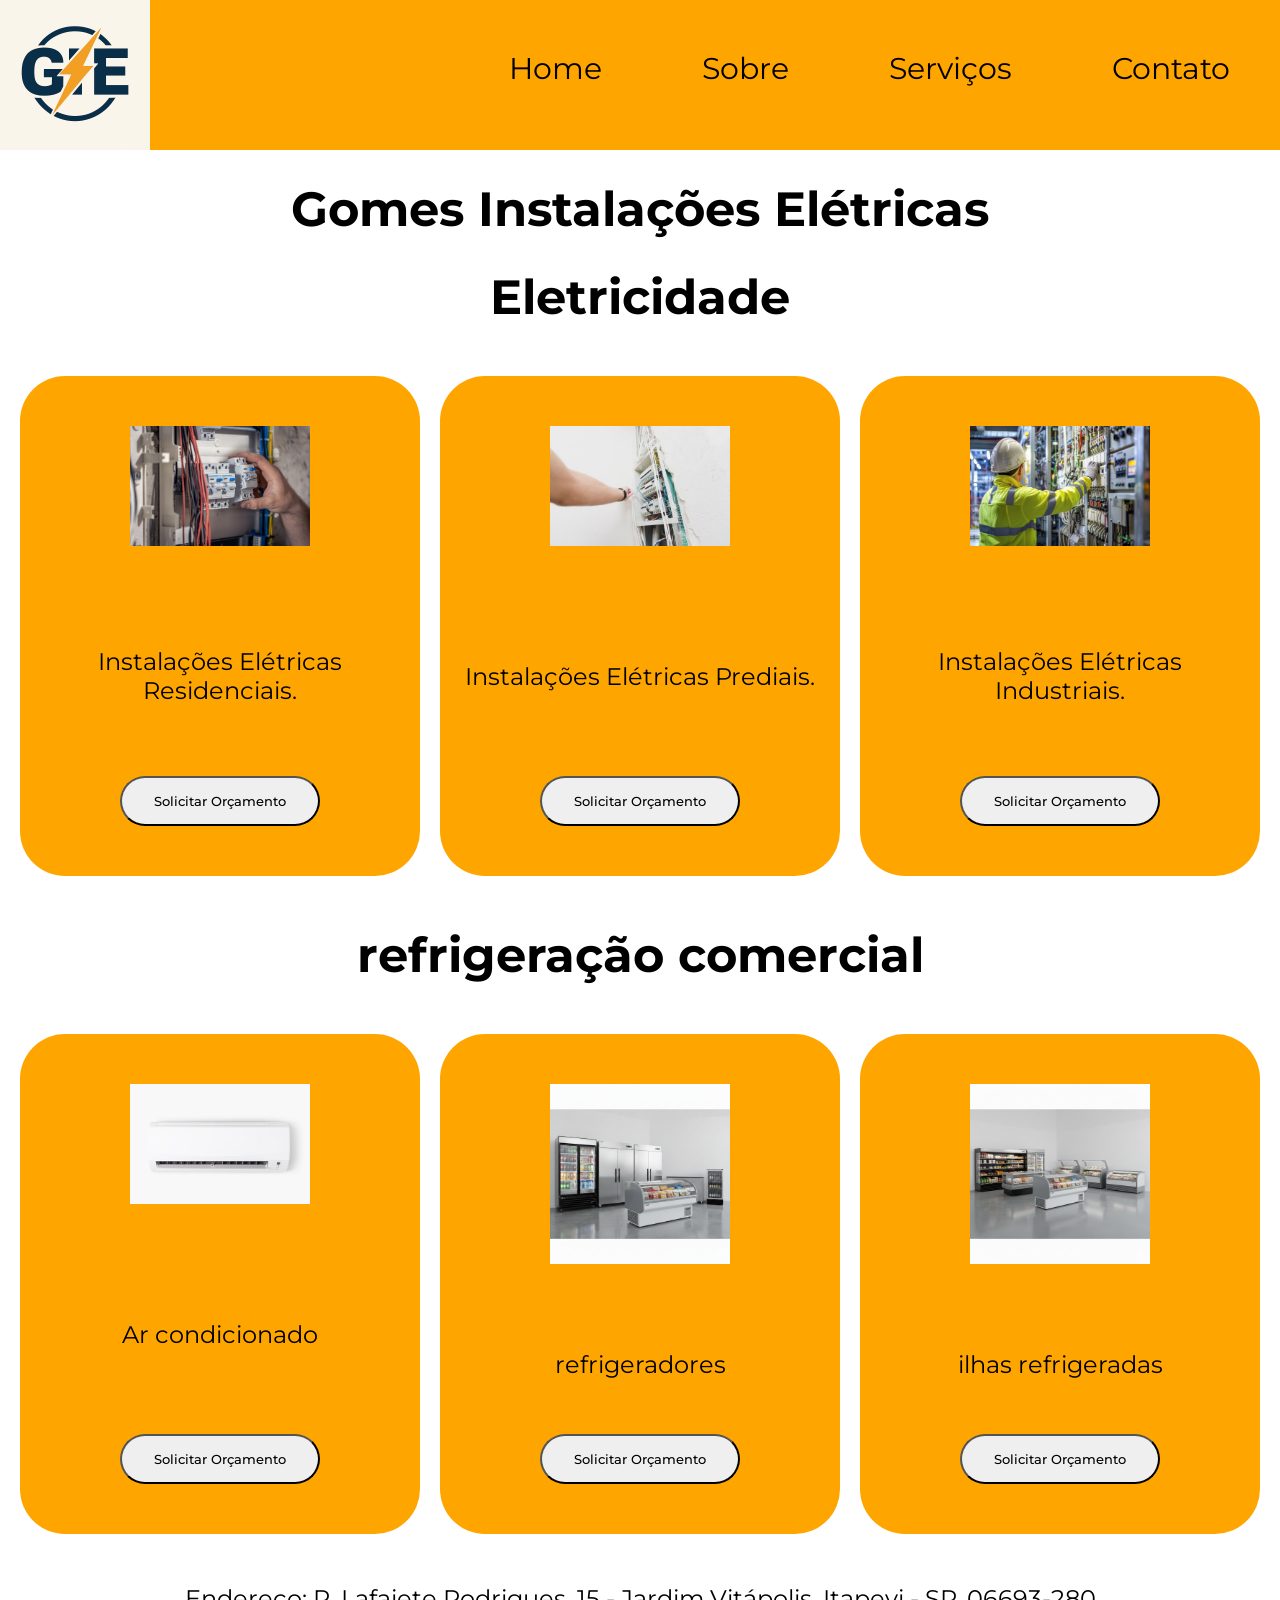
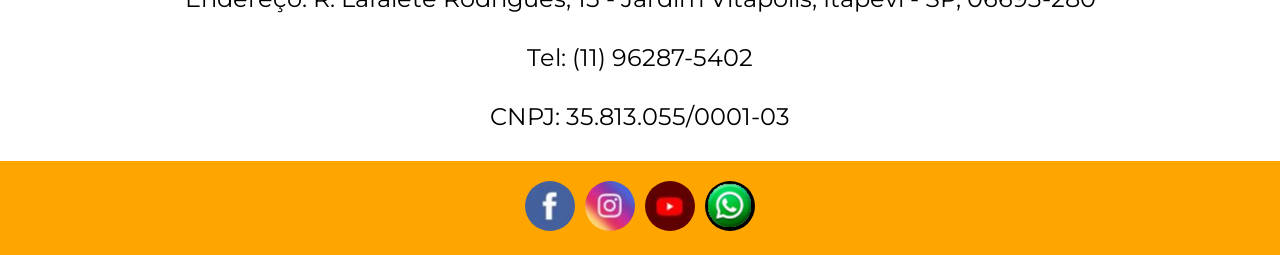
==== commit 931fc110: "[refactor] Refatorando para arquitetura mais limpa" ====
--- a/index.html
+++ b/index.html
@@ -5,82 +5,78 @@
   <meta charset="UTF-8" />
   <meta name="viewport" content="width=device-width, initial-scale=1.0" />
   <link rel="stylesheet" href="src/styles/style.css" />
-  <link rel="shortcut icon" href="src/assets/img/logotipo-eletrica.png" type="image/x-icon" />
+  <link rel="shortcut icon" href="assets/img/logotipo-eletrica.png" type="image/x-icon" />
 </head>
+<header>
+  <div class="logotipo">
+    <img src="assets/img/logotipo-eletrica.png" alt="logotipo elétrica" />
+  </div>
+  <nav>
+    <ul id="menu">
+      <li class="fechar-mobile">X</li>
+      <li><a href="#">Home</a></li>
+      <li><a href="src/pages/sobre.html">Sobre</a></li>
+      <li><a href="src/pages/servicos.html">Serviços</a></li>
+      <li><a href="src/pages/contato.html">Contato</a></li>
+    </ul>
+  </nav>
+  <div class="menu-burguer">
+    <!-- <a href="https://www.flaticon.com/free-icons/drawer" title="drawer icons">Drawer icons created by Boris farias - Flaticon</a> -->
+    <img src="assets/img/menu-burguer.png" alt="menu burguer" />
+  </div>
+</header>
 
 <body>
-  <header>
-    <div class="logotipo">
-      <img src="src/assets/img/logotipo-eletrica.png" alt="logotipo elétrica" />
+  <h1>Gomes Instalações Elétricas</h1>
+  <h2>Eletricidade</h2>
+  <div class="container">
+    <div class="cards">
+      <img src="assets/img/instalação residencial.jpg" alt="instalação residencial" />
+      <p>Instalações Elétricas Residenciais.</p>
+      <a href="https://wa.me/5511962875402" target="_blank"><button>Solicitar Orçamento</button></a>
     </div>
-    <nav>
-      <ul id="menu">
-        <li class="fechar-mobile">X</li>
-        <li><a href="#">Home</a></li>
-        <li><a href="src/pages/sobre.html">Sobre</a></li>
-        <li><a href="src/pages/servicos.html">Serviços</a></li>
-        <li><a href="src/pages/contato.html">Contato</a></li>
-      </ul>
-    </nav>
-    <div class="menu-burguer">
-      <!-- <a href="https://www.flaticon.com/free-icons/drawer" title="drawer icons">Drawer icons created by Boris farias - Flaticon</a> -->
-      <img src="src/assets/img/menu-burguer.png" alt="menu burguer" />
+    <div class="cards">
+      <img src="assets/img/eletricidade predial.jpg" alt="eletricidade predial" />
+      <p>Instalações Elétricas Prediais.</p>
+      <a href="https://wa.me/5511962875402" target="_blank"><button>Solicitar Orçamento</button></a>
     </div>
-  </header>
-
-  <main>
-    <h1>Gomes Instalações Elétricas</h1>
-    <h2>Eletricidade</h2>
-    <div class="container">
-      <div class="cards">
-        <img src="src/assets/img/instalação residencial.jpg" alt="instalação residencial" />
-        <p>Instalações Elétricas Residenciais.</p>
-        <a href="https://wa.me/5511962875402" target="_blank"><button>Solicitar Orçamento</button></a>
-      </div>
-      <div class="cards">
-        <img src="src/assets/img/eletricidade predial.jpg" alt="eletricidade predial" />
-        <p>Instalações Elétricas Prediais.</p>
-        <a href="https://wa.me/5511962875402" target="_blank"><button>Solicitar Orçamento</button></a>
-      </div>
-      <div class="cards">
-        <img src="src/assets/img/eletricidade industrial.jpg" alt="eletricidade industrial" />
-        <p>Instalações Elétricas Industriais.</p>
-        <a href="https://wa.me/5511962875402" target="_blank"><button>Solicitar Orçamento</button></a>
-      </div>
+    <div class="cards">
+      <img src="assets/img/eletricidade industrial.jpg" alt="eletricidade industrial" />
+      <p>Instalações Elétricas Industriais.</p>
+      <a href="https://wa.me/5511962875402" target="_blank"><button>Solicitar Orçamento</button></a>
     </div>
-    <h2>Refrigeração Comercial</h2>
-    <div class="container">
-      <div class="cards">
-        <img src="src/assets/img/ar condicionado.jpg" alt="refrigeração comercial">
-        <p>Ar Condicionado</p>
-        <a href="https://wa.me/5511962875402" target="_blank"><button>Solicitar Orçamento</button></a>
-      </div>
-      <div class="cards">
-        <img src="src/assets/img/refrigeradores.png" alt="refrigeração comercial">
-        <p>Refrigeradores</p>
-        <a href="https://wa.me/5511962875402" target="_blank"><button>Solicitar Orçamento</button></a>
-      </div>
-      <div class="cards">
-        <img src="src/assets/img/ilhas refrigeradas.png" alt="refrigeração comercial">
-        <p>Ilhas Refrigeradas</p>
-        <a href="https://wa.me/5511962875402" target="_blank"><button>Solicitar Orçamento</button></a>
-      </div>
+  </div>
+  <h2>refrigeração comercial</h2>
+  <div class="container">
+    <div class="cards">
+      <img src="assets/img/ar condicionado.jpg" alt="refrigeração comercial">
+      <p>Ar condicionado</p>
+      <a href="https://wa.me/5511962875402" target="_blank"><button>Solicitar Orçamento</button></a>
     </div>
-    <p>
-      Endereço: R. Lafaiete Rodrigues, 15 - Jardim Vitápolis, Itapevi - SP,
-      06693-280
-    </p>
-    <p>Tel: (11) 96287-5402</p>
-    <p>CNPJ: 35.813.055/0001-03</p>
-  </main>
-
+    <div class="cards">
+      <img src="assets/img/refrigeradores.png" alt="refrigeração comercial">
+      <p>refrigeradores</p>
+      <a href="https://wa.me/5511962875402" target="_blank"><button>Solicitar Orçamento</button></a>
+    </div>
+    <div class="cards">
+      <img src="assets/img/ilhas refrigeradas.png" alt="refrigeração comercial">
+      <p>ilhas refrigeradas</p>
+      <a href="https://wa.me/5511962875402" target="_blank"><button>Solicitar Orçamento</button></a>
+    </div>
+  </div>
+  <p>
+    Endereço: R. Lafaiete Rodrigues, 15 - Jardim Vitápolis, Itapevi - SP,
+    06693-280
+  </p>
+  <p>Tel: (11) 96287-5402</p>
+  <p>CNPJ: 35.813.055/0001-03</p>
   <footer id="redes-sociais">
-    <a href=""><img src="src/assets/img/logo-facebook.jpg" alt="Facebook" /></a>
-    <a href=""><img src="src/assets/img/logo-instagram.jpg" alt="Instagram" /></a>
-    <a href=""><img src="src/assets/img/logo-youtube.jpg" alt="YouTube" /></a>
-    <a href="https://wa.me/5511962875402" target="_blank"><img src="src/assets/img/logo-whatssap.jpg" alt="WhatsApp" /></a>
+    <a href=""><img src="assets/img/logo-facebook.jpg" alt="Facebook" /></a>
+    <a href=""><img src="assets/img/logo-instagram.jpg" alt="Instagram" /></a>
+    <a href=""><img src="assets/img/logo-youtube.jpg" alt="YouTube" /></a>
+    <a href="https://wa.me/5511962875402" target="_blank"><img src="assets/img/logo-whatssap.jpg" alt="WhatsApp" /></a>
   </footer>
   <script src="src/scripts/scripts.js"></script>
 </body>
 
-</html>
+</html>
--- a/src/styles/style.css
+++ b/src/styles/style.css
@@ -1,3 +1,6 @@
+/* Importa a Fonte do Google */
+@import url('https://fonts.googleapis.com/css2?family=Montserrat:ital,wght@0,100..900;1,100..900&display=swap');
+
 /* ================= RESET E BASE ================= */
 * {
   margin: 0;
@@ -5,55 +8,39 @@
   box-sizing: border-box;
 }
 
-html {
-  font-size: 16px;
-}
-
 body {
   font-family: "Montserrat", sans-serif;
-  background-color: #f5f5f5;
-  line-height: 1.5;
-  color: #444;
-  display: flex;
-  flex-direction: column;
-  min-height: 100vh;
-}
-
-main {
-  flex: 1;
+  background-color: white;
 }
 
 /* ================= HEADER ================= */
 header {
   display: flex;
   justify-content: space-between;
+  align-items: stretch;
+  background-color: orange;
+}
+
+div.logotipo {
+  display: flex;
   align-items: center;
-  background-color: #ffa500;
-  padding: 0.625rem 1.5rem;
-}
-
-div.logotipo {
-  display: flex;
-  align-items: center;
 }
 
 div.logotipo img {
-  height: 4rem;
+  height: 100%;
 }
 
 nav ul {
   display: flex;
+  justify-content: space-between;
   list-style: none;
-  gap: 0.5rem;
 }
 
 nav li a {
-  font-size: 1rem;
+  font-size: 30px;
   text-decoration: none;
-  color: #222;
-  padding: 0.5rem 1rem;
-  border-radius: 0.25rem;
-  transition: background-color 0.2s;
+  color: black;
+  padding: 50px;
 }
 
 nav a {
@@ -63,306 +50,398 @@
 
 nav a:hover {
   cursor: pointer;
-  background-color: rgba(255, 255, 255, 0.5);
+  background-color: white;
+  border-radius: 50%;
 }
 
 div.menu-burguer,
-nav > ul > li.fechar-mobile {
+nav>ul>li.fechar-mobile {
   display: none;
   cursor: pointer;
+  padding-right: 20px;
 }
 
 /* ================= TEXTOS ================= */
-h1, h2, p {
-  text-align: center;
-  color: #333;
-}
-
 h1 {
-  font-size: 2rem;
-  margin: 1.5rem 0;
-  font-weight: 600;
-  text-transform: uppercase;
+  text-align: center;
+  font-size: 3rem;
+  margin: 30px 0;
 }
 
 h2 {
-  font-size: 1.375rem;
-  margin: 1.25rem 0;
-  font-weight: 600;
-  text-transform: uppercase;
+  text-align: center;
+  font-size: 3rem;
+  margin: 30px 0;
 }
 
 p {
-  font-size: 1rem;
-  margin: 1rem 0;
-  color: #666;
+  text-align: center;
+  font-size: 1.5rem;
+  margin: 30px 0;
 }
 
 /* ================= CONTAINER E CARDS ================= */
 div.container {
   display: grid;
   grid-template-columns: repeat(3, 1fr);
-  gap: 1.5rem;
+  gap: 20px;
   justify-items: center;
-  padding: 1.5rem 2rem;
-  max-width: 1200px;
-  margin: 0 auto;
+  padding: 20px;
 }
 
 div.cards {
   display: flex;
   flex-direction: column;
   align-items: center;
-  justify-content: flex-start;
-  background-color: #fff;
-  border: 1px solid #e5e5e5;
-  border-radius: 0.5rem;
-  padding: 1.5rem;
+  justify-content: space-between;
+  background-color: orange;
+  border-radius: 45px;
+  padding: 50px 20px;
   width: 100%;
-  max-width: 340px;
-  min-height: 420px;
+  max-width: 500px;
+  min-height: 500px;
   box-sizing: border-box;
 }
 
 div.cards img {
-  width: 100%;
-  height: 200px;
-  object-fit: cover;
-  object-position: center;
-  border-radius: 0.375rem;
-  display: block;
+  width: 50%;
+  margin-bottom: 20px;
 }
 
 div.cards p {
-  margin: 1.25rem 0;
-  font-size: 1rem;
+  margin-bottom: 20px;
+}
+
+div.cards button {
+  width: 200px;
+  height: 50px;
+  font-family: "Montserrat", sans-serif;
   font-weight: 500;
-  color: #333;
-  text-align: center;
-  min-height: 3.5rem;
-  line-height: 1.4;
+  border-radius: 45px;
+  cursor: pointer;
+  text-align: center;
+}
+
+/* ================= BOTÕES ================= */
+button:hover {
+  transition: 0.4s ease-in-out;
+  background-color: orange;
+}
+
+/* ================= FORMULÁRIO ================= */
+form,
+legend {
   display: flex;
   align-items: center;
   justify-content: center;
-}
-
-div.cards button {
-  width: 100%;
-  max-width: 280px;
-  padding: 0.875rem 1rem;
+  font-size: 1.5rem;
+}
+
+form fieldset {
+  border: 2px solid orange;
+  border-radius: 20px;
+  padding: 30px;
+  margin: 30px auto;
+  max-width: 800px;
+  width: 90%;
+  background-color: #fff8f0;
+  display: flex;
+  flex-direction: column;
+  gap: 20px;
+}
+
+form .form-group {
+  display: flex;
+  flex-direction: column;
+  gap: 8px;
+}
+
+form label {
+  font-size: 1.2rem;
   font-weight: 600;
-  font-size: 0.9375rem;
-  border-radius: 0.375rem;
-  cursor: pointer;
-  background-color: #ffa500;
-  color: #222;
-  border: none;
-  transition: background-color 0.2s;
-  margin-top: auto;
-}
-
-div.cards button:hover {
-  background-color: #e69500;
-}
-
-/* ================= CONTATO ================= */
-.contato-container {
-  max-width: 600px;
-  margin: 0 auto;
-  padding: 0 1.5rem;
-}
-
-form {
-  width: 100%;
-}
-
-form legend {
-  display: block;
-  font-size: 1.25rem;
-  text-align: center;
-  margin-bottom: 1rem;
-  font-weight: 500;
-  color: #444;
-}
-
-form fieldset {
-  border: 1px solid #ddd;
-  border-radius: 0.5rem;
-  padding: 1.5rem;
-  margin: 0 auto 1.5rem;
-  display: flex;
-  flex-direction: column;
-  gap: 1rem;
-}
-
-.form-group {
-  display: flex;
-  flex-direction: column;
-  gap: 0.25rem;
-}
-
-form label {
-  font-size: 1rem;
-  font-weight: 500;
-  color: #444;
-}
-
-form input,
+  color: black;
+}
+
+form input[type="text"],
+form input[type="email"],
+form input[type="tel"],
 form textarea {
   width: 100%;
-  padding: 0.75rem;
-  border-radius: 0.375rem;
-  border: 1px solid #ccc;
+  padding: 12px;
+  border-radius: 15px;
+  border: 2px solid orange;
+  font-size: 1rem;
   font-family: "Montserrat", sans-serif;
-  font-size: 1rem;
-  background-color: #fff;
-}
-
-form textarea {
-  resize: vertical;
-  min-height: 75px;
 }
 
 form input:focus,
 form textarea:focus {
-  border-color: #ffa500;
+  border-color: black;
   outline: none;
-}
-
-.form-buttons {
+  background-color: #fff8f0;
+}
+
+form .input {
   display: flex;
   justify-content: center;
-  gap: 0.75rem;
+  gap: 15px;
   flex-wrap: wrap;
 }
 
-.form-buttons input[type="submit"],
-.form-buttons input[type="reset"] {
-  min-width: 100px;
-  padding: 0.75rem 1.5rem;
-  border-radius: 0.375rem;
-  border: none;
-  background-color: #ffa500;
-  color: #222;
+form .input input[type="submit"],
+form .input input[type="reset"] {
+  min-width: 150px;
+  padding: 12px 24px;
+  border-radius: 45px;
+  border: 2px solid orange;
+  background-color: orange;
+  color: white;
   cursor: pointer;
-  font-weight: 600;
-  font-size: 0.9375rem;
-  transition: background-color 0.2s;
-}
-
-.form-buttons input[type="submit"]:hover,
-.form-buttons input[type="reset"]:hover {
-  background-color: #e69500;
-}
-
-.contato-info {
-  text-align: center;
-  margin: 1rem 0;
-}
-
-.contato-info p {
-  font-size: 0.9375rem;
-  margin: 0.5rem 0;
+  font-size: 1rem;
+  font-family: "Montserrat", sans-serif;
+}
+
+form .input input[type="submit"]:hover,
+form .input input[type="reset"]:hover {
+  background-color: white;
+  color: orange;
+  transform: scale(1.05);
+}
+
+/* ================= INFORMAÇÕES DE CONTATO ================= */
+.info-contato {
+  text-align: center;
+  padding: 30px;
+  max-width: 800px;
+  margin: 0 auto;
+}
+
+.info-contato p {
+  margin: 15px 0;
 }
 
 /* ================= RODAPÉ ================= */
 div.rodapé {
   text-align: center;
-  padding: 0.375rem 0;
+  padding: 10px 0;
 }
 
 footer#redes-sociais {
   display: flex;
   justify-content: center;
-  gap: 1rem;
-  background-color: #ffa500;
-  padding: 1rem 0;
-  flex-wrap: wrap;
+  gap: 10px;
+  background-color: orange;
+  padding: 20px 0;
 }
 
 footer#redes-sociais img {
-  width: 2.5rem;
-  height: 2.5rem;
+  width: 50px;
+  height: 50px;
   border-radius: 50%;
   cursor: pointer;
-  transition: transform 0.2s;
 }
 
 footer#redes-sociais img:hover {
-  transform: scale(1.1);
+  border: 5px solid white;
 }
 
 /* ================= RESPONSIVO ================= */
 
-/* Tablets */
+/* Tablets e telas médias */
 @media (max-width: 1024px) {
-  nav ul { display: none; }
-  div.menu-burguer { display: flex; align-items: center; }
-  div.menu-burguer img { width: 2rem; }
+  nav ul {
+    display: none;
+  }
+
+  div.menu-burguer {
+    display: flex;
+    align-items: center;
+  }
+
+  div.menu-burguer img {
+    width: 64px;
+  }
 
   nav ul.menu-mobile {
     display: flex;
     flex-direction: column;
+    justify-content: flex-start;
     position: fixed;
-    top: 0; left: 0;
-    width: 100vw; height: 100vh;
-    background-color: #ffa500;
-    padding-top: 4rem;
-    align-items: center; gap: 1rem;
-  }
-
-  nav > ul.menu-mobile > li.fechar-mobile {
-    position: absolute; top: 0.75rem; right: 0.75rem; font-size: 1.25rem;
+    top: 0;
+    left: 0;
+    width: 100vw;
+    min-height: 100vh;
+    background-color: orange;
+    padding-top: 80px;
+    padding-bottom: 20px;
+    align-items: stretch;
+    gap: 3px;
+    overflow-y: auto;
+    z-index: 9999;
+  }
+
+  nav>ul.menu-mobile>li.fechar-mobile {
+    position: absolute;
+    top: 15px;
+    right: 15px;
+    font-size: 1.5rem;
+    z-index: 10000;
   }
 
   div.container {
     grid-template-columns: repeat(2, 1fr);
-    padding: 0.75rem;
-    gap: 0.75rem;
-  }
-
-  .contato-container { padding: 0 0.75rem; }
-  form fieldset { padding: 0.75rem; }
-}
-
-/* Smartphones */
+  }
+
+  /* Ajuste do formulário em tablets */
+  form fieldset {
+    padding: 24px;
+    margin: 24px auto;
+  }
+
+  h1 {
+    font-size: 2.5rem;
+  }
+}
+
+/* Smartphones maiores */
 @media (max-width: 768px) {
-  div.container { grid-template-columns: 1fr; }
-  header { padding: 0.5rem 1rem; }
-  div.logotipo img { height: 2.5rem; }
-  div.menu-burguer img { width: 1.75rem; }
-
-  h1 { font-size: 1.5rem; margin: 1rem 0; }
-  h2 { font-size: 1.125rem; margin: 1rem 0; }
-  p { font-size: 0.9375rem; margin: 0.75rem 0; }
-
-  .contato-container { padding: 0 1rem; }
-  form legend { font-size: 1rem; }
-  form fieldset { padding: 1rem; margin: 0 auto 1rem; }
-  .form-buttons { flex-direction: column; align-items: stretch; gap: 0.5rem; }
-  .form-buttons input { width: 100%; }
-  .contato-info p { font-size: 0.9375rem; }
-}
-
-/* Smartphones pequenos */
-@media (max-width: 480px) {
-  div.cards { 
-    max-width: 100%; 
-    min-height: 380px; 
-    padding: 1.25rem; 
-  }
-  div.cards img { 
+  div.container {
+    grid-template-columns: 1fr;
+  }
+
+  div.menu-burguer img {
+    width: 56px;
+  }
+
+  /* Ajuste do formulário em smartphones */
+  h1 {
+    font-size: 2rem;
+    margin: 24px 0;
+  }
+
+  form fieldset {
+    padding: 20px;
+    margin: 16px auto;
+    gap: 16px;
+  }
+
+  form legend {
+    font-size: 1.25rem;
+  }
+
+  form label {
+    font-size: 1rem;
+  }
+
+  form .form-group {
+    gap: 6px;
+  }
+
+  .info-contato {
+    padding: 24px;
+  }
+
+  .info-contato p {
+    font-size: 1.25rem;
+  }
+}
+
+/* Smartphones médios */
+@media (max-width: 500px) {
+  div.cards {
+    width: 90vw;
+  }
+
+  div.menu-burguer img {
+    width: 40px;
+  }
+
+  /* Ajuste final do formulário em celulares pequenos */
+  h1 {
+    font-size: 1.75rem;
+  }
+
+  form fieldset {
+    width: 95%;
+    padding: 16px;
+  }
+
+  form .input {
+    flex-direction: column;
+    align-items: stretch;
+  }
+
+  form .input input[type="submit"],
+  form .input input[type="reset"] {
     width: 100%;
-    height: 180px;
-  }
-  div.cards p {
-    min-height: 3rem;
-    font-size: 0.9375rem;
-  }
-  nav li a { font-size: 0.9375rem; padding: 0.5rem 1rem; }
-  h1 { font-size: 1.375rem; }
-  h2 { font-size: 1.0625rem; }
-  p { font-size: 0.875rem; }
-  form label { font-size: 0.9375rem; }
-  .contato-info p { font-size: 0.875rem; }
-}
+  }
+
+  .info-contato p {
+    font-size: 1rem;
+  }
+}
+
+/* Celular retrato */
+@media screen and (max-width: 768px) and (orientation: portrait) {
+  div.container {
+    grid-template-columns: 1fr;
+  }
+
+  nav ul.menu-mobile {
+    justify-content: flex-start;
+    min-height: 100vh;
+    overflow-y: auto;
+    padding-bottom: 20px;
+    gap: 3px;
+    align-items: stretch;
+  }
+
+  nav ul.menu-mobile li {
+    width: auto;
+    align-self: center;
+  }
+
+  nav ul.menu-mobile li a {
+    width: 160px;
+    font-size: 18px;
+    padding: 8px 20px;
+    margin-bottom: 32px;
+    display: flex;
+    justify-content: center;
+    align-items: center;
+  }
+}
+
+/* Celular paisagem */
+@media screen and (max-width: 768px) and (orientation: landscape) {
+  div.container {
+    grid-template-columns: 1fr 1fr;
+    justify-items: center;
+  }
+
+  nav ul.menu-mobile {
+    flex-direction: column;
+    justify-content: flex-start;
+    min-height: 100vh;
+    align-items: stretch;
+    padding-top: 60px;
+    padding-bottom: 20px;
+    gap: 3px;
+    overflow-y: auto;
+  }
+
+  nav ul.menu-mobile li a {
+    font-size: 16px;
+    padding: 8px 20px;
+    display: flex;
+    justify-content: center;
+    align-items: center;
+  }
+
+  nav>ul.menu-mobile>li.fechar-mobile {
+    font-size: 2rem;
+    top: 20px;
+    right: 20px;
+    position: absolute;
+  }
+}
